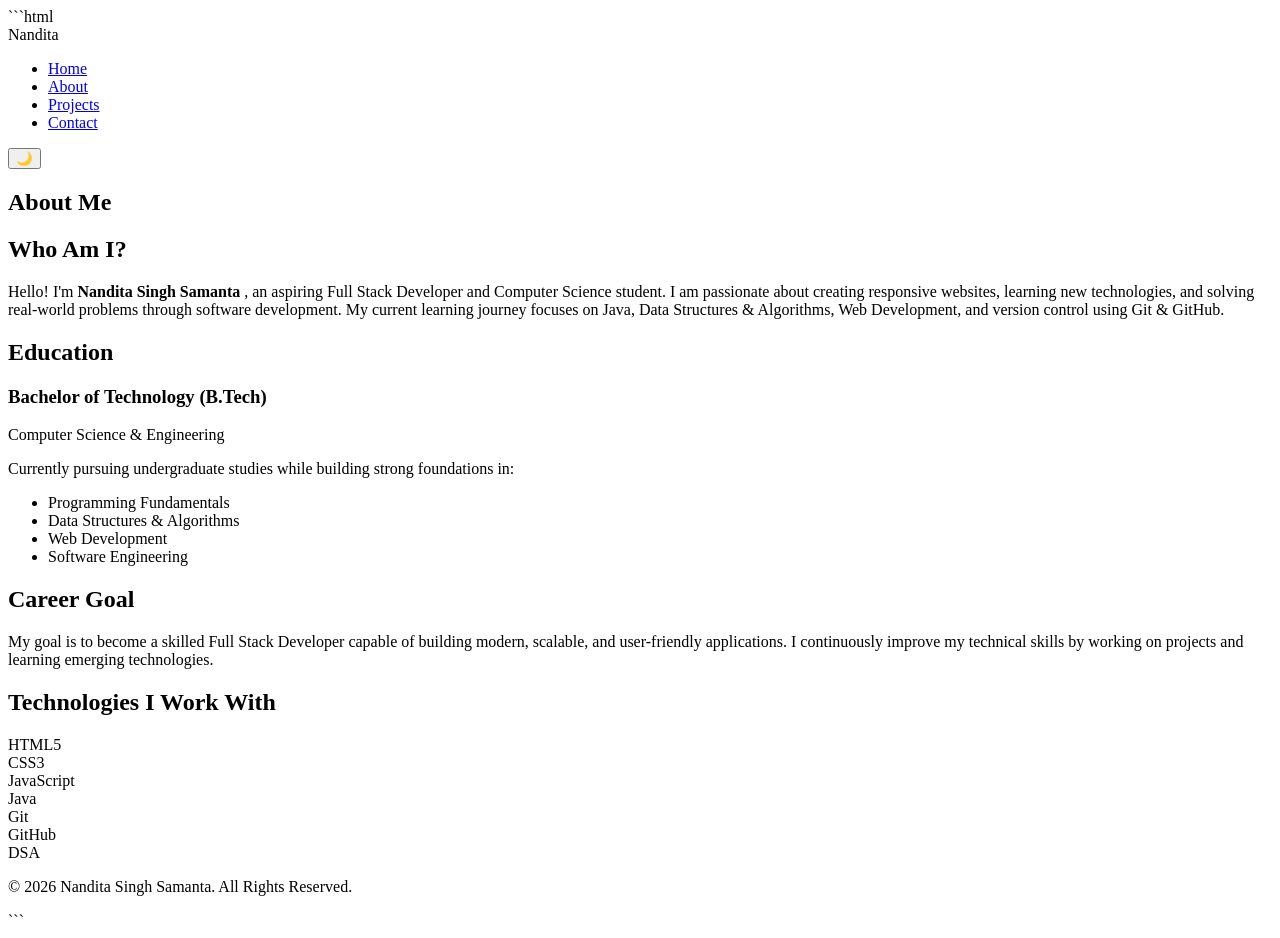
==== about.html @ 8125b91a "Portfolio-Full-Stack" ====
```html
<!DOCTYPE html>
<html lang="en">

<head>

    <meta charset="UTF-8">

    <meta name="viewport"
        content="width=device-width, initial-scale=1.0">

    <title>
        About | Nandita Singh Samanta
    </title>

    <link rel="stylesheet"
        href="css/style.css">

</head>

<body>

    <!-- NAVBAR -->

    <header>

        <nav class="navbar">

            <div class="logo">
                Nandita
            </div>

            <ul class="nav-links">

                <li>
                    <a href="index.html">
                        Home
                    </a>
                </li>

                <li>
                    <a href="about.html" class="active">
                        About
                    </a>
                </li>

                <li>
                    <a href="projects.html">
                        Projects
                    </a>
                </li>

                <li>
                    <a href="contact.html">
                        Contact
                    </a>
                </li>

            </ul>

            <button id="theme-toggle">
                🌙
            </button>

        </nav>

    </header>

    <!-- ABOUT SECTION -->

    <section class="page-header">

        <h1>
            About Me
        </h1>

    </section>

    <section class="about-section">

        <div class="about-card">

            <h2>
                Who Am I?
            </h2>

            <p>

                Hello! I'm
                <strong>
                    Nandita Singh Samanta
                </strong>,

                an aspiring Full Stack Developer and
                Computer Science student.

                I am passionate about creating
                responsive websites, learning new
                technologies, and solving real-world
                problems through software development.

                My current learning journey focuses
                on Java, Data Structures & Algorithms,
                Web Development, and version control
                using Git & GitHub.

            </p>

        </div>

    </section>

    <!-- EDUCATION -->

    <section class="education-section">

        <h2>
            Education
        </h2>

        <div class="education-card">

            <h3>
                Bachelor of Technology (B.Tech)
            </h3>

            <p>

                Computer Science & Engineering

            </p>

            <p>

                Currently pursuing undergraduate studies
                while building strong foundations in:

            </p>

            <ul>

                <li>
                    Programming Fundamentals
                </li>

                <li>
                    Data Structures & Algorithms
                </li>

                <li>
                    Web Development
                </li>

                <li>
                    Software Engineering
                </li>

            </ul>

        </div>

    </section>

    <!-- CAREER GOALS -->

    <section class="goal-section">

        <h2>
            Career Goal
        </h2>

        <div class="goal-card">

            <p>

                My goal is to become a skilled
                Full Stack Developer capable of
                building modern, scalable, and
                user-friendly applications.

                I continuously improve my
                technical skills by working on
                projects and learning emerging
                technologies.

            </p>

        </div>

    </section>

    <!-- TECHNICAL SKILLS -->

    <section class="tech-section">

        <h2>
            Technologies I Work With
        </h2>

        <div class="tech-grid">

            <div class="tech-card">
                HTML5
            </div>

            <div class="tech-card">
                CSS3
            </div>

            <div class="tech-card">
                JavaScript
            </div>

            <div class="tech-card">
                Java
            </div>

            <div class="tech-card">
                Git
            </div>

            <div class="tech-card">
                GitHub
            </div>

            <div class="tech-card">
                DSA
            </div>

        </div>

    </section>

    <!-- FOOTER -->

    <footer>

        <p>

            © 2026 Nandita Singh Samanta.

            All Rights Reserved.

        </p>

    </footer>

    <script src="js/script.js"></script>

</body>

</html>
```
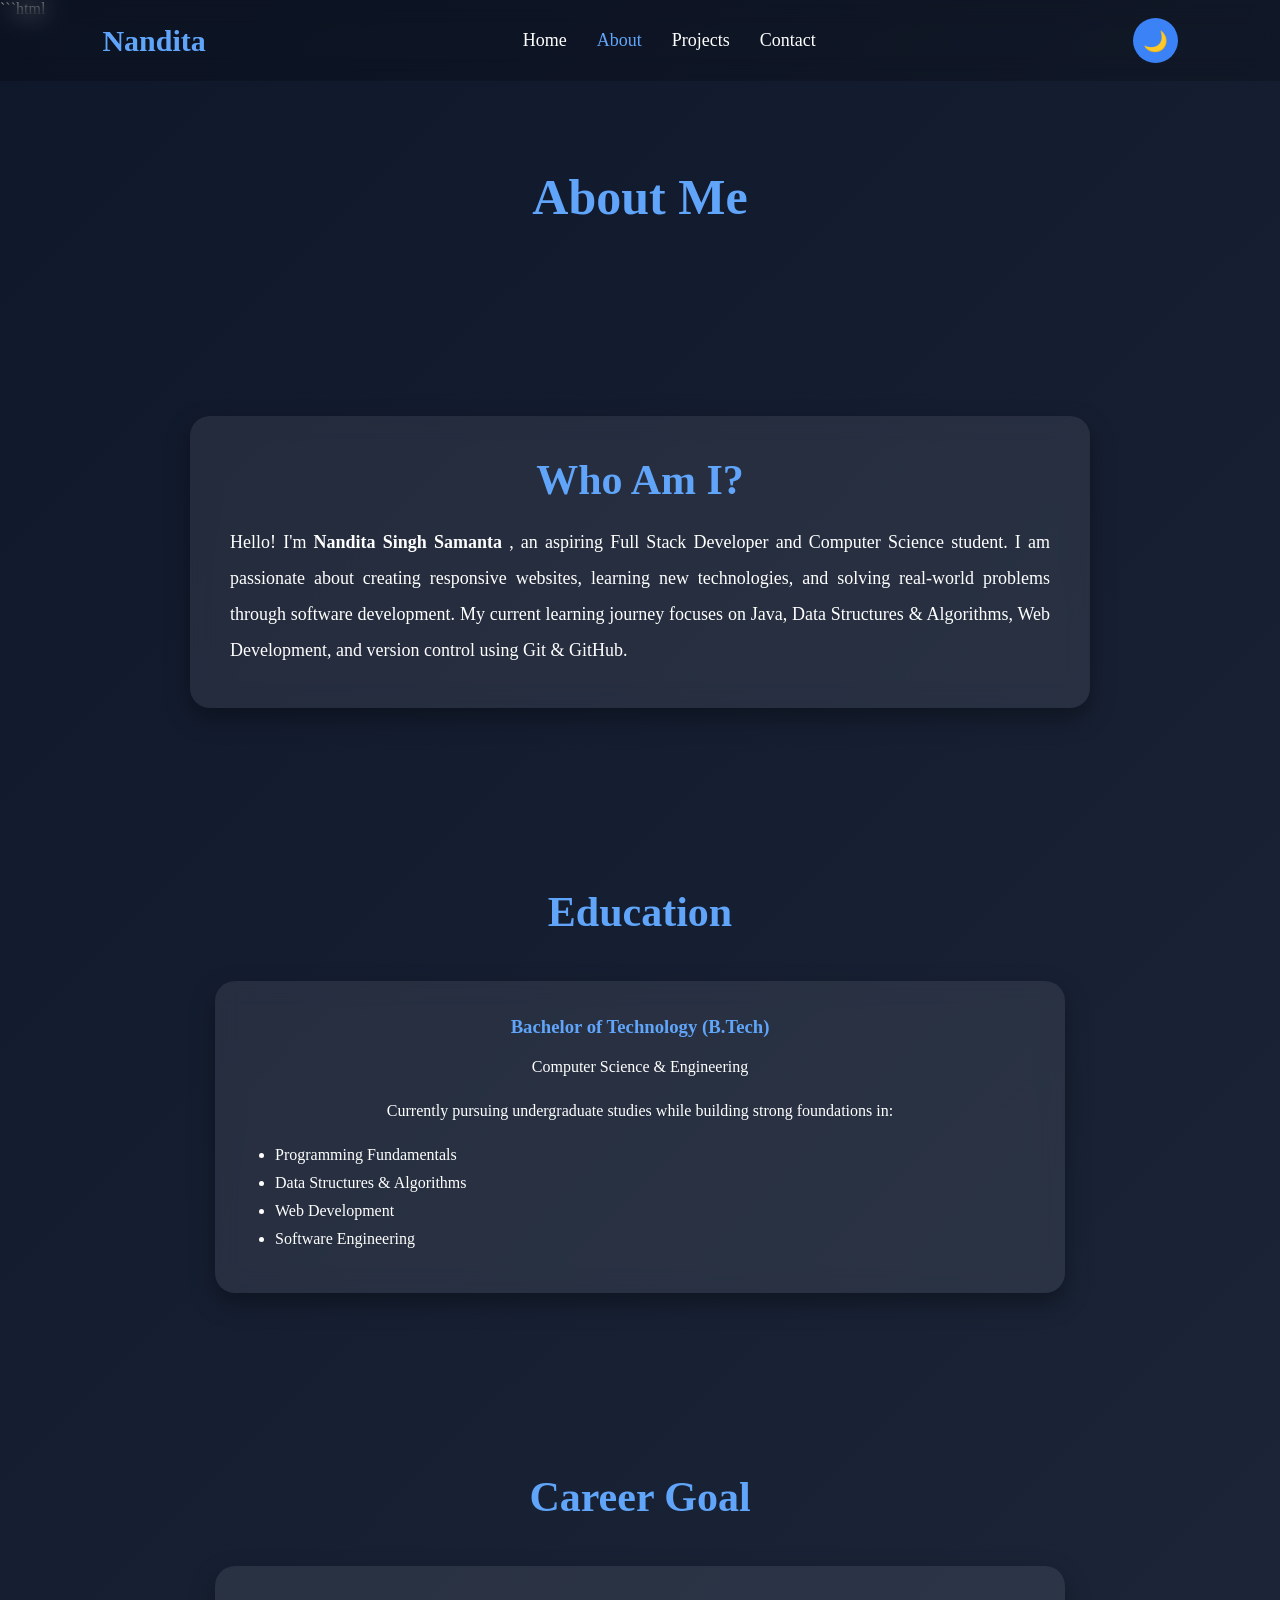
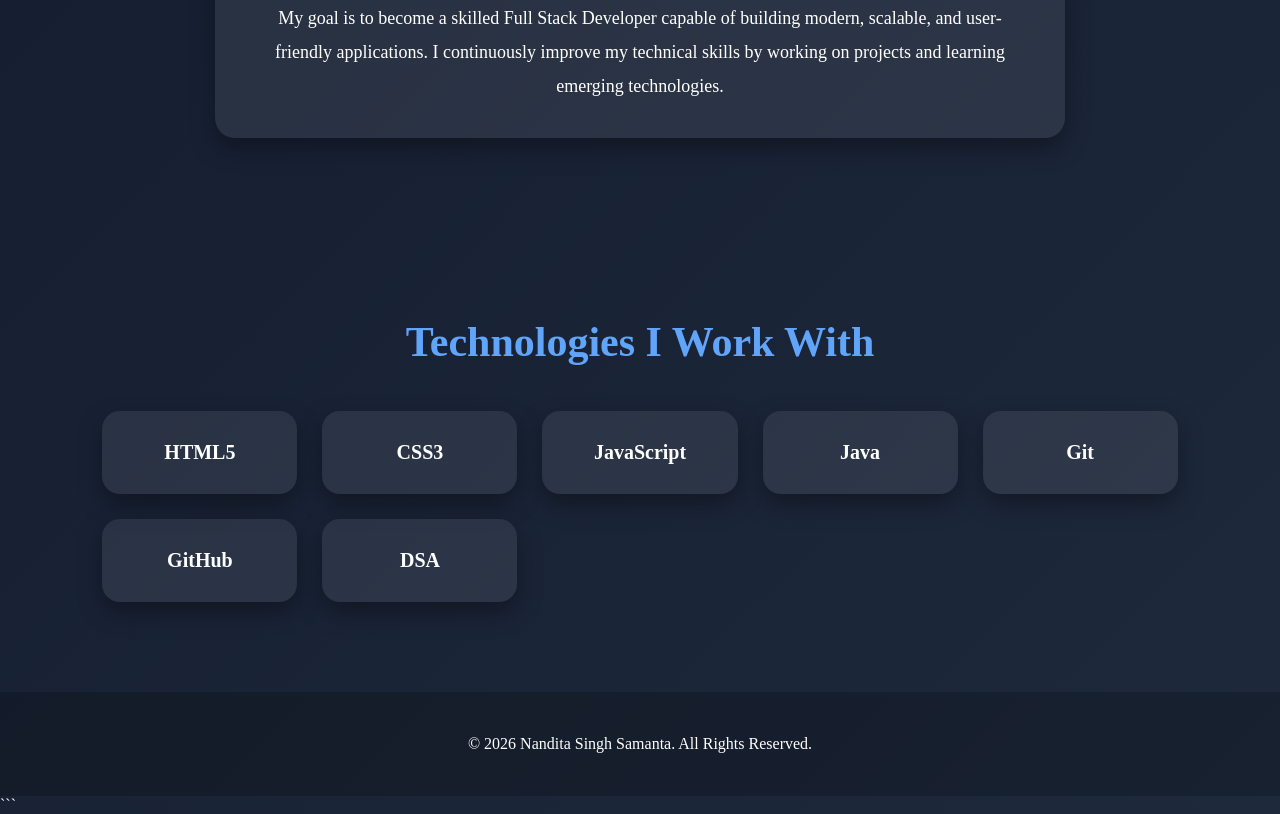
==== commit 38da0d98: "Portfolio-Full-Stack" ====
--- a/about.html
+++ b/about.html
@@ -14,7 +14,7 @@
     </title>
 
     <link rel="stylesheet"
-        href="css/style.css">
+        href="portfolio/css/style.css">
 
 </head>
 
@@ -245,7 +245,7 @@
 
     </footer>
 
-    <script src="js/script.js"></script>
+    <script src="portfolio/js/script.js"></script>
 
 </body>
 
--- a/portfolio/css/style.css
+++ b/portfolio/css/style.css
@@ -0,0 +1,1062 @@
+/* ===========================
+   GOOGLE FONT
+=========================== */
+
+@import url('https://fonts.googleapis.com/css2?family=Poppins:wght@300;400;500;600;700;800&display=swap');
+
+/* ===========================
+   ROOT VARIABLES
+=========================== */
+
+:root{
+
+    --bg:#0f172a;
+    --bg2:#1e293b;
+    --card:rgba(255,255,255,0.08);
+
+    --text:#ffffff;
+    --heading:#60a5fa;
+
+    --primary:#3b82f6;
+    --secondary:#2563eb;
+
+    --shadow:0 10px 25px rgba(0,0,0,.35);
+
+}
+
+/* LIGHT MODE */
+
+.light-theme{
+
+    --bg:#f5f7fb;
+    --bg2:#ffffff;
+    --card:#ffffff;
+
+    --text:#222;
+    --heading:#2563eb;
+
+    --primary:#2563eb;
+    --secondary:#1d4ed8;
+
+    --shadow:0 8px 18px rgba(0,0,0,.12);
+
+}
+
+/* ===========================
+   RESET
+=========================== */
+
+*{
+
+    margin:0;
+    padding:0;
+    box-sizing:border-box;
+
+}
+
+html{
+
+    scroll-behavior:smooth;
+
+}
+
+body{
+
+    font-family:"Times New Roman", serif;
+
+    background:linear-gradient(135deg,var(--bg),var(--bg2));
+
+    color:var(--text);
+
+    transition:.4s;
+
+}
+
+/* ===========================
+   LINKS
+=========================== */
+
+a{
+
+    text-decoration:none;
+
+    color:inherit;
+
+}
+
+img{
+
+    max-width:100%;
+
+    display:block;
+
+}
+
+/* ===========================
+   NAVBAR
+=========================== */
+
+.navbar{
+
+    position:fixed;
+
+    top:0;
+
+    left:0;
+
+    width:100%;
+
+    display:flex;
+
+    justify-content:space-between;
+
+    align-items:center;
+
+    padding:18px 8%;
+
+    backdrop-filter:blur(12px);
+
+    background:rgba(0,0,0,.2);
+
+    z-index:1000;
+
+}
+
+.logo{
+
+    font-size:30px;
+
+    font-weight:bold;
+
+    color:var(--heading);
+
+}
+
+.nav-links{
+
+    display:flex;
+
+    list-style:none;
+
+    gap:30px;
+
+}
+
+.nav-links a{
+
+    color:var(--text);
+
+    font-size:18px;
+
+    transition:.3s;
+
+}
+
+.nav-links a:hover,
+
+.nav-links a.active{
+
+    color:var(--heading);
+
+}
+
+#theme-toggle{
+
+    border:none;
+
+    background:var(--primary);
+
+    color:white;
+
+    width:45px;
+
+    height:45px;
+
+    border-radius:50%;
+
+    cursor:pointer;
+
+    font-size:20px;
+
+    transition:.3s;
+
+}
+
+#theme-toggle:hover{
+
+    transform:rotate(180deg);
+
+}
+
+/* ===========================
+   HERO
+=========================== */
+
+.hero{
+
+    min-height:100vh;
+
+    display:flex;
+
+    align-items:center;
+
+    justify-content:space-between;
+
+    padding:120px 8% 80px;
+
+    gap:50px;
+
+}
+
+.hero-content{
+
+    flex:1;
+
+}
+
+.hero-content h1{
+
+    font-size:58px;
+
+    margin-bottom:15px;
+
+}
+
+.hero-content span{
+
+    color:var(--heading);
+
+}
+
+.hero-content h2{
+
+    margin-bottom:20px;
+
+    color:var(--primary);
+
+}
+
+.hero-content p{
+
+    font-size:20px;
+
+    line-height:1.8;
+
+    margin-bottom:30px;
+
+}
+
+.hero-buttons{
+
+    display:flex;
+
+    gap:20px;
+
+}
+
+/* BUTTONS */
+
+.btn{
+
+    display:inline-block;
+
+    padding:12px 24px;
+
+    background:var(--primary);
+
+    color:white;
+
+    border:none;
+
+    border-radius:8px;
+
+    text-decoration:none;
+
+    font-size:16px;
+
+    font-weight:600;
+
+    cursor:pointer;
+
+    transition:0.3s ease;
+
+}
+
+.btn:hover{
+
+    background:var(--secondary);
+
+    transform:translateY(-3px);
+
+}
+
+.btn-outline{
+
+    border:2px solid var(--primary);
+
+    padding:14px 28px;
+
+    border-radius:10px;
+
+    transition:.3s;
+
+}
+
+.btn-outline:hover{
+
+    background:var(--primary);
+
+    color:white;
+
+}
+
+.hero-image{
+
+    flex:1;
+
+    display:flex;
+
+    justify-content:center;
+
+}
+
+.hero-image img{
+
+    width:360px;
+
+    height:360px;
+
+    object-fit:cover;
+
+    border-radius:50%;
+
+    border:6px solid var(--heading);
+
+    box-shadow:0 0 40px rgba(59,130,246,.45);
+
+}
+
+/* ===========================
+   SECTION TITLE
+=========================== */
+
+section{
+
+    padding:90px 8%;
+
+}
+
+section h2{
+
+    text-align:center;
+
+    font-size:42px;
+
+    color:var(--heading);
+
+    margin-bottom:45px;
+
+}
+/* ===========================
+   PAGE HEADER
+=========================== */
+
+.page-header{
+
+    padding:150px 8% 80px;
+
+    text-align:center;
+
+}
+
+.page-header h1{
+
+    font-size:50px;
+
+    color:var(--heading);
+
+    margin-bottom:20px;
+
+}
+
+.page-header p{
+
+    max-width:800px;
+
+    margin:auto;
+
+    font-size:20px;
+
+    line-height:1.8;
+
+}
+
+/* ===========================
+   ABOUT SECTION
+=========================== */
+
+.about-section{
+
+    display:flex;
+
+    justify-content:center;
+
+}
+
+.about-card{
+
+    max-width:900px;
+
+    background:var(--card);
+
+    backdrop-filter:blur(12px);
+
+    border-radius:20px;
+
+    padding:40px;
+
+    box-shadow:var(--shadow);
+
+    transition:.4s;
+
+}
+
+.about-card:hover{
+
+    transform:translateY(-8px);
+
+}
+
+.about-card h2{
+
+    margin-bottom:20px;
+
+    color:var(--heading);
+
+}
+
+.about-card p{
+
+    line-height:2;
+
+    font-size:18px;
+
+    text-align:justify;
+
+}
+
+/* ===========================
+   EDUCATION
+=========================== */
+
+.education-section{
+
+    text-align:center;
+
+}
+
+.education-card{
+
+    max-width:850px;
+
+    margin:auto;
+
+    background:var(--card);
+
+    padding:35px;
+
+    border-radius:20px;
+
+    backdrop-filter:blur(12px);
+
+    box-shadow:var(--shadow);
+
+    transition:.4s;
+
+}
+
+.education-card:hover{
+
+    transform:translateY(-8px);
+
+}
+
+.education-card h3{
+
+    color:var(--heading);
+
+    margin-bottom:15px;
+
+}
+
+.education-card p{
+
+    margin-bottom:15px;
+
+    line-height:1.8;
+
+}
+
+.education-card ul{
+
+    margin-top:20px;
+
+    padding-left:25px;
+
+    text-align:left;
+
+}
+
+.education-card li{
+
+    margin-bottom:10px;
+
+}
+
+/* ===========================
+   GOAL SECTION
+=========================== */
+
+.goal-section{
+
+    text-align:center;
+
+}
+
+.goal-card{
+
+    max-width:850px;
+
+    margin:auto;
+
+    background:var(--card);
+
+    padding:35px;
+
+    border-radius:20px;
+
+    box-shadow:var(--shadow);
+
+    transition:.4s;
+
+}
+
+.goal-card:hover{
+
+    transform:translateY(-8px);
+
+}
+
+.goal-card p{
+
+    font-size:18px;
+
+    line-height:1.9;
+
+}
+
+/* ===========================
+   QUICK OVERVIEW
+=========================== */
+
+.overview-grid{
+
+    display:grid;
+
+    grid-template-columns:repeat(auto-fit,minmax(250px,1fr));
+
+    gap:30px;
+
+}
+
+.overview-card{
+
+    background:var(--card);
+
+    padding:35px;
+
+    border-radius:18px;
+
+    text-align:center;
+
+    box-shadow:var(--shadow);
+
+    transition:.4s;
+
+}
+
+.overview-card:hover{
+
+    transform:translateY(-10px);
+
+}
+
+.overview-card h3{
+
+    color:var(--heading);
+
+    margin-bottom:15px;
+
+}
+
+.overview-card p{
+
+    line-height:1.8;
+
+}
+
+/* ===========================
+   TECHNICAL SKILLS
+=========================== */
+
+.skills-preview{
+
+    text-align:center;
+
+}
+
+.skills-container{
+
+    display:flex;
+
+    flex-wrap:wrap;
+
+    justify-content:center;
+
+    gap:20px;
+
+}
+
+.skills-container span{
+
+    background:var(--primary);
+
+    color:white;
+
+    padding:12px 24px;
+
+    border-radius:30px;
+
+    font-size:18px;
+
+    transition:.3s;
+
+}
+
+.skills-container span:hover{
+
+    transform:scale(1.08);
+
+    background:var(--secondary);
+
+}
+
+/* ===========================
+   TECH GRID
+=========================== */
+
+.tech-grid{
+
+    display:grid;
+
+    grid-template-columns:repeat(auto-fit,minmax(180px,1fr));
+
+    gap:25px;
+
+}
+
+.tech-card{
+
+    background:var(--card);
+
+    padding:30px;
+
+    border-radius:18px;
+
+    text-align:center;
+
+    font-size:20px;
+
+    font-weight:bold;
+
+    box-shadow:var(--shadow);
+
+    transition:.4s;
+
+}
+
+.tech-card:hover{
+
+    transform:translateY(-10px);
+
+    color:var(--heading);
+
+}
+/* ===========================
+   PROJECTS SECTION
+=========================== */
+
+.projects-section{
+
+    padding:80px 8%;
+
+}
+
+.projects-grid{
+
+    display:grid;
+
+    grid-template-columns:repeat(auto-fit,minmax(320px,1fr));
+
+    gap:35px;
+
+}
+
+.project-card{
+
+    background:var(--card);
+
+    border-radius:20px;
+
+    overflow:hidden;
+
+    box-shadow:var(--shadow);
+
+    transition:.4s;
+
+}
+
+.project-card:hover{
+
+    transform:translateY(-10px);
+
+}
+
+.project-card img{
+
+    width:100%;
+
+    height:220px;
+
+    object-fit:cover;
+
+}
+
+.project-card h3{
+
+    color:var(--heading);
+
+    margin:20px;
+
+}
+
+.project-card p{
+
+    margin:0 20px 20px;
+
+    line-height:1.8;
+
+}
+
+.project-tech{
+
+    display:flex;
+
+    flex-wrap:wrap;
+
+    gap:10px;
+
+    padding:0 20px 20px;
+
+}
+
+.project-tech span{
+
+    background:var(--primary);
+
+    color:#fff;
+
+    padding:8px 16px;
+
+    border-radius:20px;
+
+    font-size:15px;
+
+}
+
+.project-buttons{
+
+    display:flex;
+
+    justify-content:center;
+
+    gap:15px;
+
+    padding:20px;
+
+}
+
+/* ===========================
+   CONTACT
+=========================== */
+
+.contact-container{
+
+    display:grid;
+
+    grid-template-columns:1fr 1fr;
+
+    gap:40px;
+
+}
+
+.contact-info,
+.contact-form{
+
+    background:var(--card);
+
+    padding:35px;
+
+    border-radius:20px;
+
+    box-shadow:var(--shadow);
+
+}
+
+.contact-info h2,
+.contact-form h2{
+
+    color:var(--heading);
+
+    margin-bottom:20px;
+
+}
+
+.contact-info p{
+
+    line-height:1.8;
+
+    margin-bottom:15px;
+
+}
+
+.info{
+
+    margin:25px 0;
+
+}
+
+.info h3{
+
+    margin-bottom:8px;
+
+}
+
+.info a{
+
+    color:var(--primary);
+
+}
+
+form{
+
+    display:flex;
+
+    flex-direction:column;
+
+    gap:18px;
+
+}
+
+form input,
+form textarea{
+
+    width:100%;
+
+    padding:15px;
+
+    border:none;
+
+    border-radius:10px;
+
+    outline:none;
+
+    background:rgba(255,255,255,.15);
+
+    color:var(--text);
+
+    font-family:"Times New Roman",serif;
+
+    font-size:17px;
+
+}
+
+.light-theme form input,
+.light-theme form textarea{
+
+    background:#f0f0f0;
+
+}
+
+textarea{
+
+    resize:none;
+
+}
+
+/* ===========================
+   CTA
+=========================== */
+
+.cta{
+
+    text-align:center;
+
+}
+
+.cta h2{
+
+    margin-bottom:20px;
+
+}
+
+.cta p{
+
+    margin-bottom:25px;
+
+    font-size:18px;
+
+}
+
+/* ===========================
+   FOOTER
+=========================== */
+
+footer{
+
+    text-align:center;
+
+    padding:35px;
+
+    background:rgba(0,0,0,.2);
+
+}
+
+footer p{
+
+    margin:8px 0;
+
+}
+
+/* ===========================
+   RESPONSIVE
+=========================== */
+
+@media(max-width:992px){
+
+.hero{
+
+    flex-direction:column-reverse;
+
+    text-align:center;
+
+}
+
+.hero-buttons{
+
+    justify-content:center;
+
+}
+
+.contact-container{
+
+    grid-template-columns:1fr;
+
+}
+
+}
+
+@media(max-width:768px){
+
+.navbar{
+
+    flex-direction:column;
+
+    gap:20px;
+
+}
+
+.nav-links{
+
+    flex-wrap:wrap;
+
+    justify-content:center;
+
+    gap:15px;
+
+}
+
+.hero-content h1{
+
+    font-size:42px;
+
+}
+
+.hero-image img{
+
+    width:260px;
+
+    height:260px;
+
+}
+
+.page-header h1{
+
+    font-size:38px;
+
+}
+
+section h2{
+
+    font-size:34px;
+
+}
+
+}
+
+@media(max-width:500px){
+
+.hero{
+
+    padding-top:150px;
+
+}
+
+.hero-content p{
+
+    font-size:17px;
+
+}
+
+.btn,
+.btn-outline{
+
+    width:100%;
+
+    text-align:center;
+
+}
+
+.hero-buttons{
+
+    flex-direction:column;
+
+}
+
+.project-buttons{
+
+    flex-direction:column;
+
+}
+
+}
